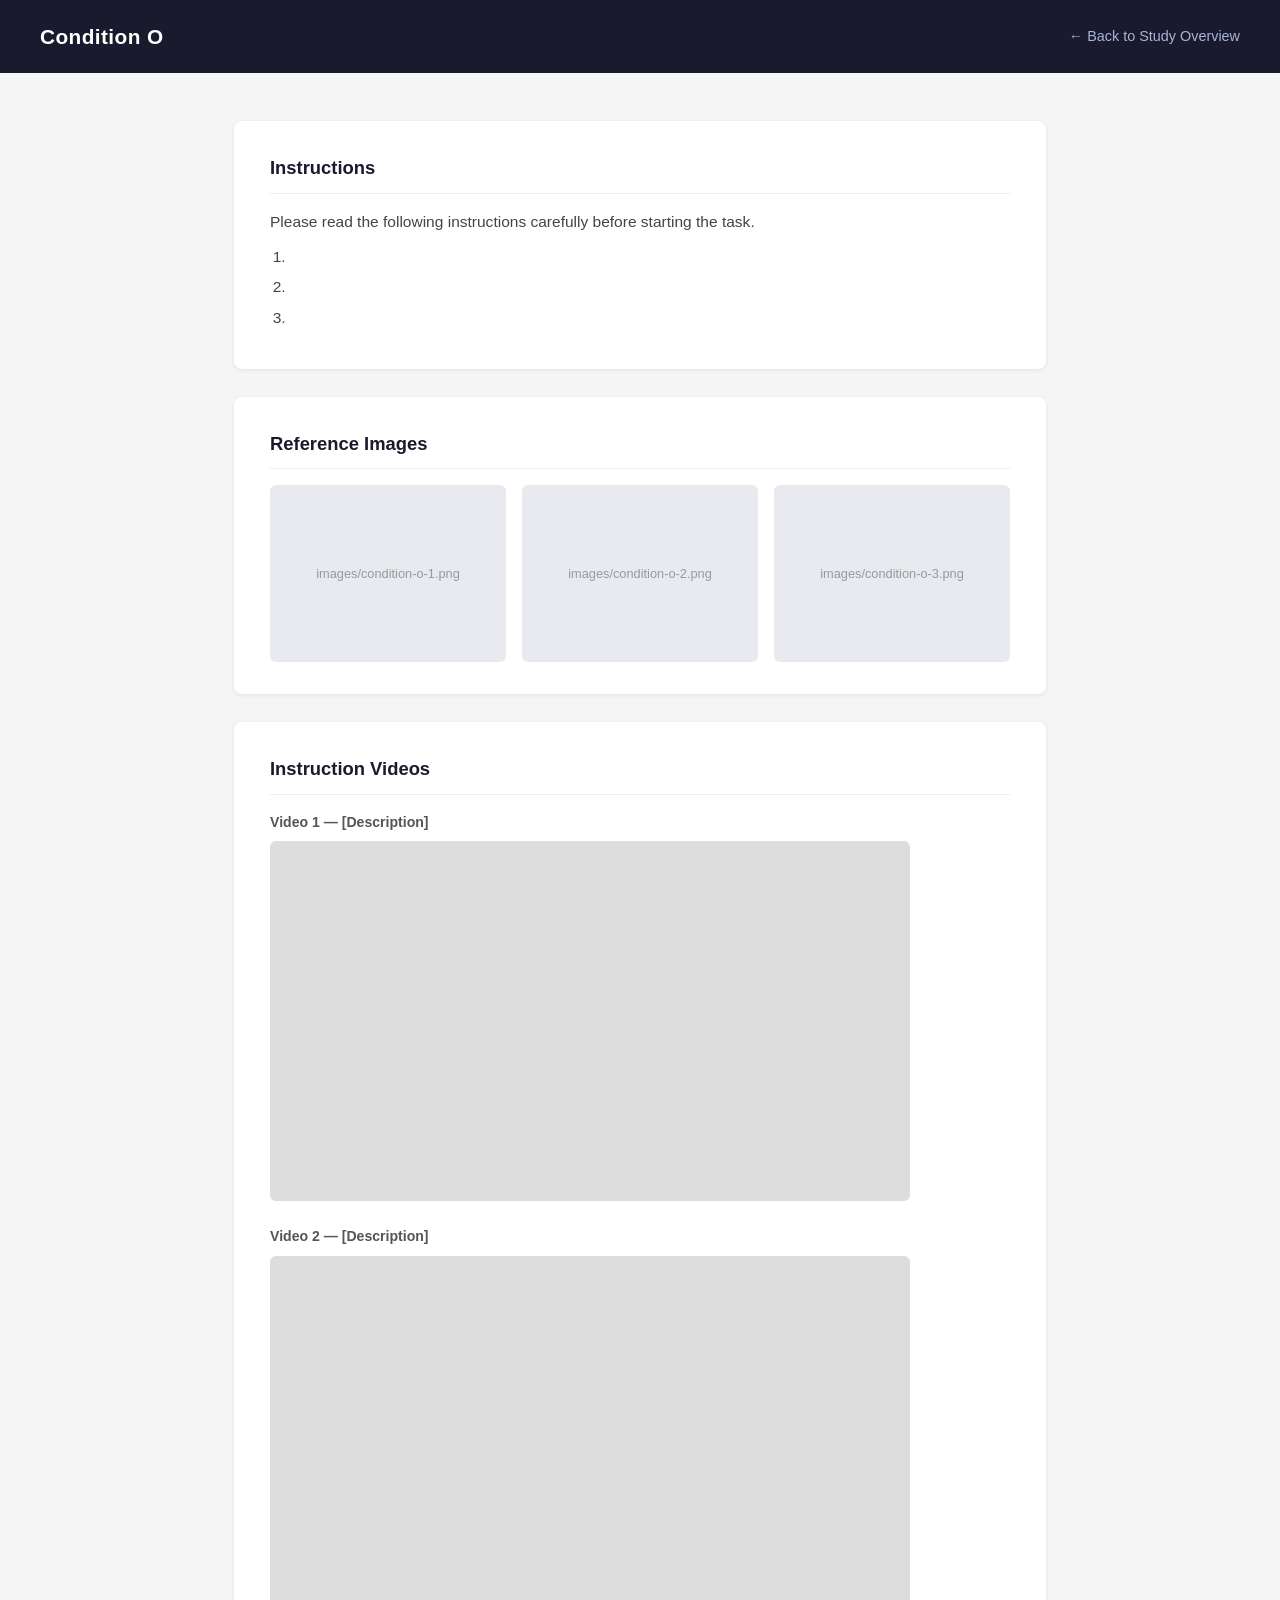
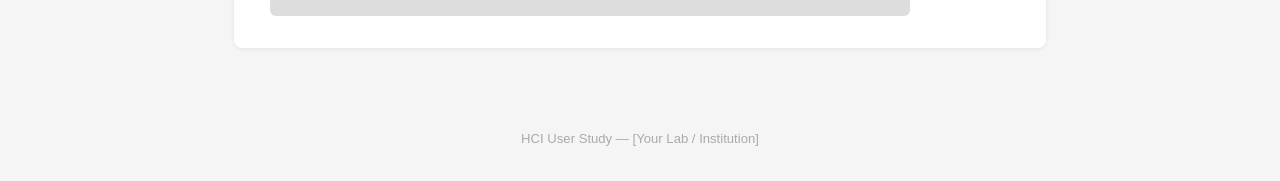
==== condition-o.html @ 0d44b9c9 "changed folder structure." ====
<!DOCTYPE html>
<html lang="en">
<head>
  <meta charset="UTF-8" />
  <meta name="viewport" content="width=device-width, initial-scale=1.0" />
  <title>Condition O — HCI User Study</title>
  <link rel="stylesheet" href="css/style.css" />
</head>
<body>

  <header>
    <h1>Condition O</h1>
    <a class="back-link" href="index.html">&larr; Back to Study Overview</a>
  </header>

  <main class="condition-page">

    <section class="instructions">
      <h2>Instructions</h2>
      <p>
        <!-- Replace with a brief intro for this condition -->
        Please read the following instructions carefully before starting the task.
      </p>
      <ol>
        <li><!-- Step 1 --></li>
        <li><!-- Step 2 --></li>
        <li><!-- Step 3 --></li>
      </ol>
    </section>

    <section>
      <h2>Reference Images</h2>
      <div class="image-gallery">
        <!-- Replace src with your local image paths, e.g. images/condition-o-1.png -->
        <div class="image-placeholder">
          <img src="images/condition-o-1.png" alt="Image 1"
               onerror="this.style.display='none'; this.nextElementSibling.style.display='block';" />
          <span class="label" style="display:none;">images/condition-o-1.png</span>
        </div>
        <div class="image-placeholder">
          <img src="images/condition-o-2.png" alt="Image 2"
               onerror="this.style.display='none'; this.nextElementSibling.style.display='block';" />
          <span class="label" style="display:none;">images/condition-o-2.png</span>
        </div>
        <div class="image-placeholder">
          <img src="images/condition-o-3.png" alt="Image 3"
               onerror="this.style.display='none'; this.nextElementSibling.style.display='block';" />
          <span class="label" style="display:none;">images/condition-o-3.png</span>
        </div>
      </div>
    </section>

    <section>
      <h2>Instruction Videos</h2>
      <div class="video-list">
        <!-- Replace FILE_ID with your Google Drive file ID.
             To get the ID: open the file in Drive, copy the URL,
             the ID is the string between /d/ and /view in the URL.
             Make sure sharing is set to "Anyone with the link can view". -->
        <div class="video-item">
          <span class="video-label">Video 1 — [Description]</span>
          <iframe
            src="https://drive.google.com/file/d/REPLACE_WITH_FILE_ID/preview"
            allow="autoplay"
            allowfullscreen>
          </iframe>
        </div>
        <div class="video-item">
          <span class="video-label">Video 2 — [Description]</span>
          <iframe
            src="https://drive.google.com/file/d/REPLACE_WITH_FILE_ID/preview"
            allow="autoplay"
            allowfullscreen>
          </iframe>
        </div>
      </div>
    </section>

  </main>

  <footer>HCI User Study &mdash; [Your Lab / Institution]</footer>

</body>
</html>
---- css/style.css ----
* {
  box-sizing: border-box;
  margin: 0;
  padding: 0;
}

body {
  font-family: -apple-system, BlinkMacSystemFont, "Segoe UI", Roboto, sans-serif;
  background: #f5f5f5;
  color: #222;
  line-height: 1.6;
}

header {
  background: #1a1a2e;
  color: #fff;
  padding: 20px 40px;
  display: flex;
  align-items: center;
  justify-content: space-between;
}

header h1 {
  font-size: 1.3rem;
  font-weight: 600;
  letter-spacing: 0.02em;
}

header a.back-link {
  color: #a8b4d4;
  text-decoration: none;
  font-size: 0.9rem;
}

header a.back-link:hover {
  color: #fff;
}

main {
  max-width: 860px;
  margin: 48px auto;
  padding: 0 24px;
}

/* Index page */
.intro {
  background: #fff;
  border-radius: 8px;
  padding: 36px 40px;
  margin-bottom: 32px;
  box-shadow: 0 1px 4px rgba(0,0,0,0.08);
}

.intro h2 {
  font-size: 1.5rem;
  margin-bottom: 12px;
  color: #1a1a2e;
}

.intro p {
  color: #555;
  font-size: 0.97rem;
}

.card-grid {
  display: grid;
  grid-template-columns: repeat(auto-fit, minmax(220px, 1fr));
  gap: 20px;
  margin-bottom: 40px;
}

.card {
  background: #fff;
  border-radius: 8px;
  padding: 28px 24px;
  text-decoration: none;
  color: #222;
  box-shadow: 0 1px 4px rgba(0,0,0,0.08);
  border-top: 4px solid #1a1a2e;
  transition: transform 0.15s, box-shadow 0.15s;
}

.card:hover {
  transform: translateY(-3px);
  box-shadow: 0 6px 16px rgba(0,0,0,0.12);
}

.card .tag {
  font-size: 0.75rem;
  font-weight: 700;
  text-transform: uppercase;
  letter-spacing: 0.08em;
  color: #1a1a2e;
  margin-bottom: 8px;
}

.card h3 {
  font-size: 1.1rem;
  margin-bottom: 8px;
}

.card p {
  font-size: 0.88rem;
  color: #666;
}

.external-links {
  background: #fff;
  border-radius: 8px;
  padding: 28px 40px;
  box-shadow: 0 1px 4px rgba(0,0,0,0.08);
}

.external-links h2 {
  font-size: 1.1rem;
  margin-bottom: 16px;
  color: #1a1a2e;
}

.external-links ul {
  list-style: none;
  display: flex;
  flex-direction: column;
  gap: 10px;
}

.external-links ul li a {
  color: #2a6ebb;
  text-decoration: none;
  font-size: 0.95rem;
}

.external-links ul li a:hover {
  text-decoration: underline;
}

/* Condition pages */
.condition-page section {
  background: #fff;
  border-radius: 8px;
  padding: 32px 36px;
  margin-bottom: 28px;
  box-shadow: 0 1px 4px rgba(0,0,0,0.08);
}

.condition-page section h2 {
  font-size: 1.15rem;
  color: #1a1a2e;
  margin-bottom: 16px;
  padding-bottom: 10px;
  border-bottom: 1px solid #eee;
}

.condition-page .instructions p {
  color: #444;
  font-size: 0.97rem;
  margin-bottom: 10px;
}

.condition-page .instructions ol,
.condition-page .instructions ul {
  padding-left: 20px;
  color: #444;
  font-size: 0.97rem;
}

.condition-page .instructions li {
  margin-bottom: 6px;
}

/* Image gallery */
.image-gallery {
  display: grid;
  grid-template-columns: repeat(auto-fill, minmax(220px, 1fr));
  gap: 16px;
}

.image-placeholder {
  background: #e8eaf0;
  border-radius: 6px;
  aspect-ratio: 4/3;
  display: flex;
  flex-direction: column;
  align-items: center;
  justify-content: center;
  color: #888;
  font-size: 0.82rem;
  gap: 6px;
  overflow: hidden;
}

.image-placeholder img {
  width: 100%;
  height: 100%;
  object-fit: cover;
  border-radius: 6px;
}

.image-placeholder .label {
  font-size: 0.8rem;
  color: #999;
  text-align: center;
  padding: 6px;
}

/* Video section */
.video-list {
  display: flex;
  flex-direction: column;
  gap: 24px;
}

.video-item {
  display: flex;
  flex-direction: column;
  gap: 8px;
}

.video-item .video-label {
  font-size: 0.88rem;
  font-weight: 600;
  color: #555;
}

.video-item iframe {
  width: 100%;
  max-width: 640px;
  height: 360px;
  border: none;
  border-radius: 6px;
  background: #ddd;
}

footer {
  text-align: center;
  padding: 32px;
  font-size: 0.82rem;
  color: #aaa;
}
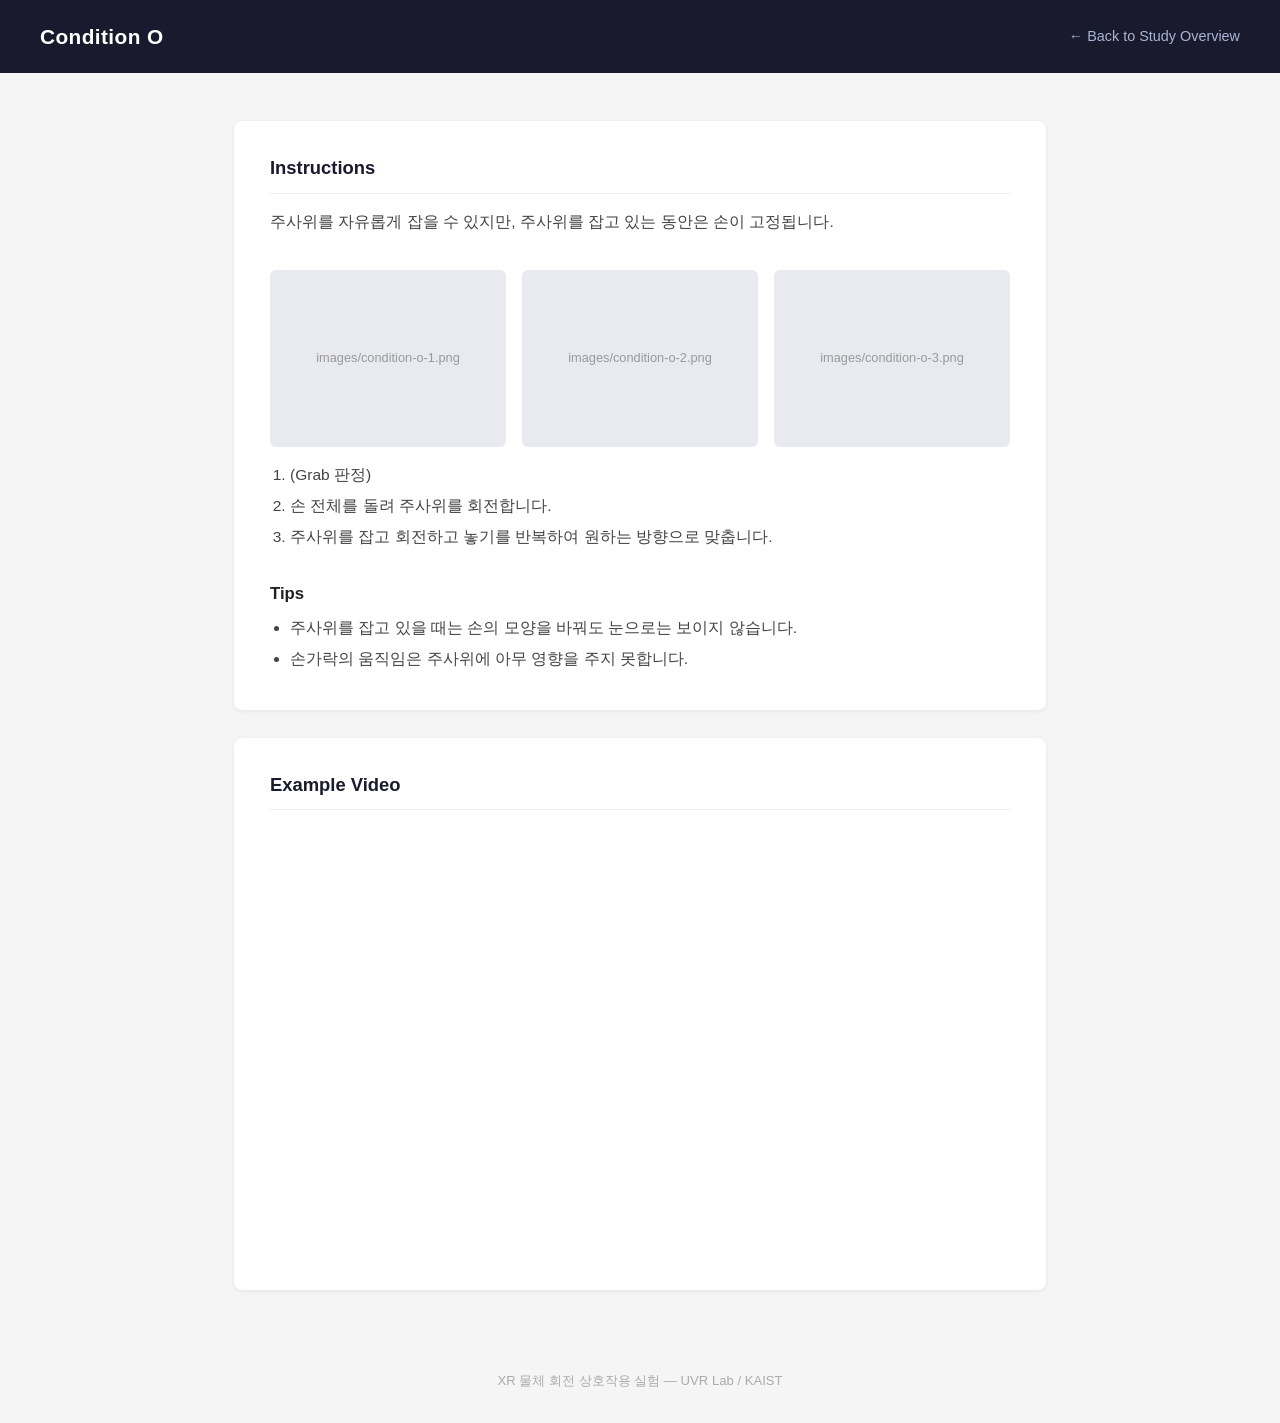
==== commit 6b0a42ba: "condition o, y instructions." ====
--- a/condition-o.html
+++ b/condition-o.html
@@ -18,18 +18,9 @@
     <section class="instructions">
       <h2>Instructions</h2>
       <p>
-        <!-- Replace with a brief intro for this condition -->
-        Please read the following instructions carefully before starting the task.
+        주사위를 자유롭게 잡을 수 있지만, 주사위를 잡고 있는 동안은 손이 고정됩니다.
       </p>
-      <ol>
-        <li><!-- Step 1 --></li>
-        <li><!-- Step 2 --></li>
-        <li><!-- Step 3 --></li>
-      </ol>
-    </section>
-
-    <section>
-      <h2>Reference Images</h2>
+      <br>
       <div class="image-gallery">
         <!-- Replace src with your local image paths, e.g. images/condition-o-1.png -->
         <div class="image-placeholder">
@@ -48,37 +39,30 @@
           <span class="label" style="display:none;">images/condition-o-3.png</span>
         </div>
       </div>
+      <ol>
+        <li>(Grab 판정)</li>
+        <li>손 전체를 돌려 주사위를 회전합니다.</li>
+        <li>주사위를 잡고 회전하고 놓기를 반복하여 원하는 방향으로 맞춥니다.</li>
+      </ol>
+      <br>
+      <h3>Tips</h3>
+      <ul>
+        <li>주사위를 잡고 있을 때는 손의 모양을 바꿔도 눈으로는 보이지 않습니다.</li>
+        <li>손가락의 움직임은 주사위에 아무 영향을 주지 못합니다.</li>
+      </ul>
     </section>
 
     <section>
-      <h2>Instruction Videos</h2>
-      <div class="video-list">
-        <!-- Replace FILE_ID with your Google Drive file ID.
-             To get the ID: open the file in Drive, copy the URL,
-             the ID is the string between /d/ and /view in the URL.
-             Make sure sharing is set to "Anyone with the link can view". -->
-        <div class="video-item">
-          <span class="video-label">Video 1 — [Description]</span>
-          <iframe
-            src="https://drive.google.com/file/d/REPLACE_WITH_FILE_ID/preview"
-            allow="autoplay"
-            allowfullscreen>
-          </iframe>
-        </div>
-        <div class="video-item">
-          <span class="video-label">Video 2 — [Description]</span>
-          <iframe
-            src="https://drive.google.com/file/d/REPLACE_WITH_FILE_ID/preview"
-            allow="autoplay"
-            allowfullscreen>
-          </iframe>
-        </div>
+      <h2>Example Video</h2>
+      <div class="video-wrapper">
+        <iframe src="https://drive.google.com/file/d/1Ap_DE1yxuV53O7Q3ub1uzR-3qdRZRicY/preview" allow="autoplay"></iframe>
       </div>
     </section>
 
   </main>
 
-  <footer>HCI User Study &mdash; [Your Lab / Institution]</footer>
+  <footer></footer>
+  <script src="js/footer.js"></script>
 
 </body>
 </html>
--- a/css/style.css
+++ b/css/style.css
@@ -57,9 +57,51 @@
   color: #1a1a2e;
 }
 
+.intro h3 {
+  padding-bottom: 8px;
+  margin-bottom: 8px;
+  border-bottom: 1px solid #eee;
+}
+
 .intro p {
   color: #555;
   font-size: 0.97rem;
+}
+
+.intro li {
+  margin-bottom: 8px;
+}
+
+.intro img,
+.intro .video-wrapper {
+  max-width: 100%;
+  display: block;
+  margin-top: 16px;
+}
+
+.intro img {
+  height: auto;
+}
+
+.intro .image-placeholder img {
+  margin-top: 0;
+}
+
+/* Video */
+.video-wrapper {
+  position: relative;
+  width: 100%;
+  aspect-ratio: 16 / 9;
+  margin-bottom: 16px
+}
+
+.video-wrapper iframe {
+  position: absolute;
+  top: 0;
+  left: 0;
+  width: 100%;
+  height: 100%;
+  border: none;
 }
 
 .card-grid {
@@ -151,6 +193,11 @@
   border-bottom: 1px solid #eee;
 }
 
+.condition-page section h3 {
+  font-size: 1.05rem;
+  margin-bottom: 8px;
+}
+
 .condition-page .instructions p {
   color: #444;
   font-size: 0.97rem;
@@ -171,8 +218,16 @@
 /* Image gallery */
 .image-gallery {
   display: grid;
+  gap: 16px;
+  margin-bottom: 16px;
+}
+
+.intro .image-gallery {
+  grid-template-columns: repeat(2, 1fr);
+}
+
+.condition-page .image-gallery {
   grid-template-columns: repeat(auto-fill, minmax(220px, 1fr));
-  gap: 16px;
 }
 
 .image-placeholder {
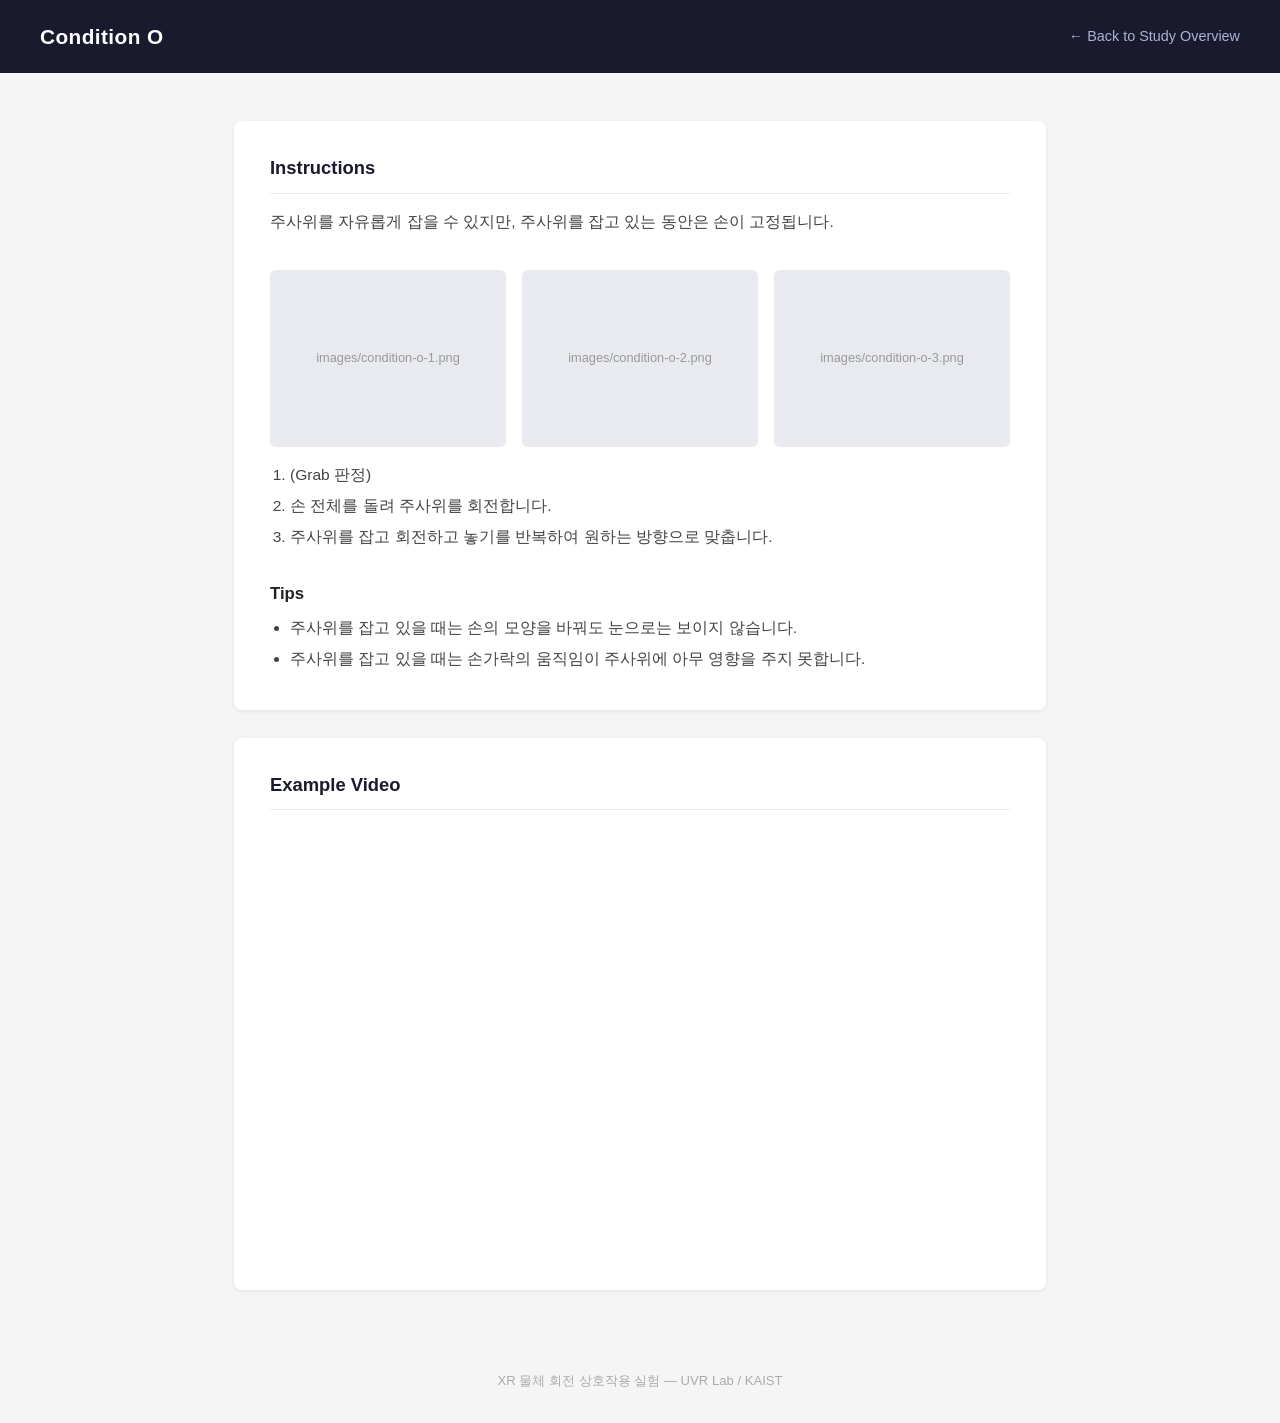
==== commit 237f44a7: "minor typos." ====
--- a/condition-o.html
+++ b/condition-o.html
@@ -48,7 +48,7 @@
       <h3>Tips</h3>
       <ul>
         <li>주사위를 잡고 있을 때는 손의 모양을 바꿔도 눈으로는 보이지 않습니다.</li>
-        <li>손가락의 움직임은 주사위에 아무 영향을 주지 못합니다.</li>
+        <li>주사위를 잡고 있을 때는 손가락의 움직임이 주사위에 아무 영향을 주지 못합니다.</li>
       </ul>
     </section>
 
